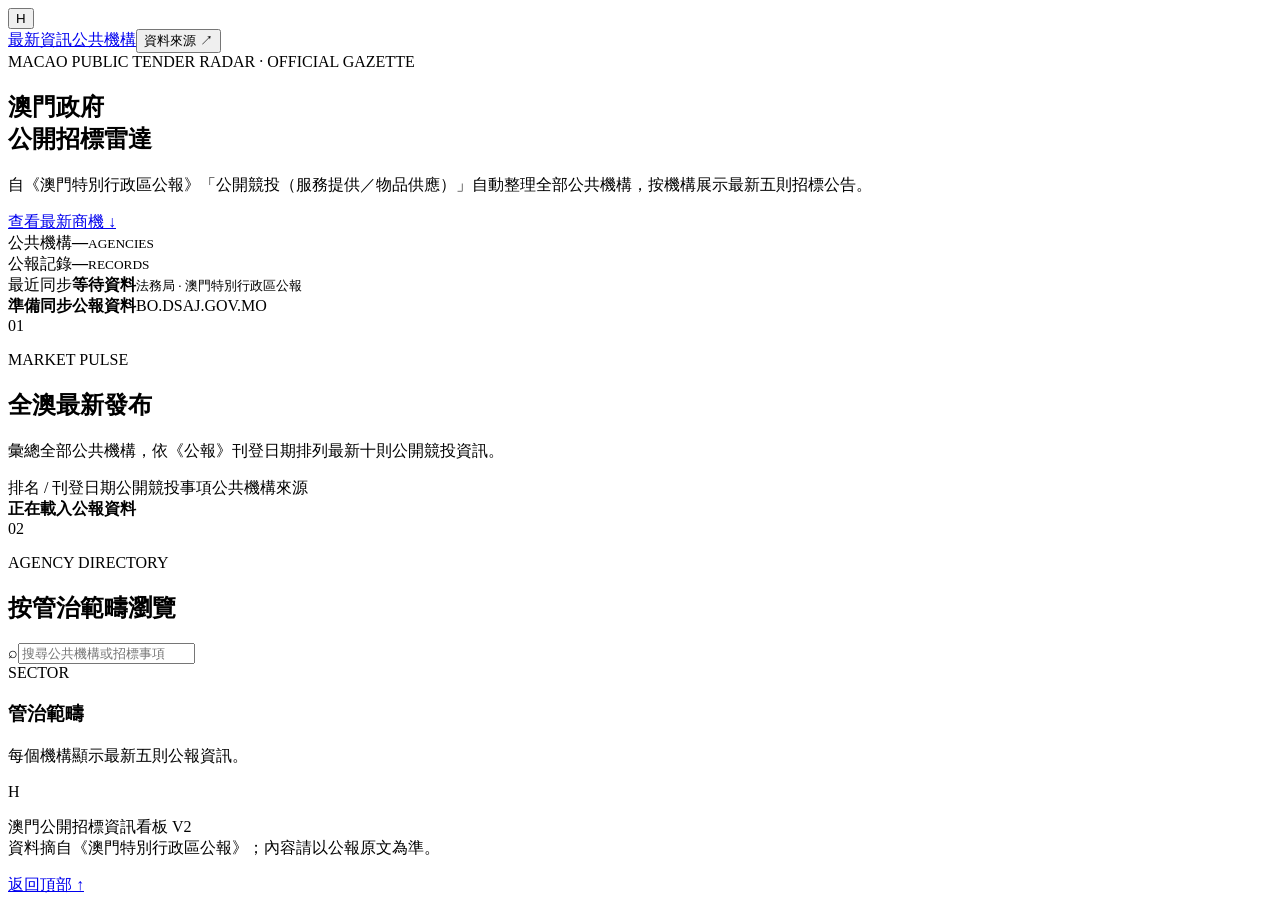
==== static/index.html @ 4c856a93 "feat: replace source modal with agency links" ====
<!doctype html><html lang="zh-Hant"><head><meta charset="UTF-8"><meta name="viewport" content="width=device-width,initial-scale=1"><meta name="description" content="澳門全部公共機構公開競投資訊"><title>H｜澳門公開招標資訊看板 V2</title><link rel="stylesheet" href="/style.css"></head><body>
<header class="site-header"><button class="brand" id="refreshAllButton" title="刷新全部公報資料">H</button><nav><a href="#latest">最新資訊</a><a href="#departments">公共機構</a><button id="sourcesButton">資料來源 ↗</button></nav></header>
<main id="top"><section class="hero"><div class="hero-copy"><span class="signal"><i></i> MACAO PUBLIC TENDER RADAR · OFFICIAL GAZETTE</span><h1>澳門政府<br><strong>公開招標雷達</strong></h1><p>自《澳門特別行政區公報》「公開競投（服務提供／物品供應）」自動整理全部公共機構，按機構展示最新五則招標公告。</p><a class="primary-action" href="#latest">查看最新商機 <span>↓</span></a></div><div class="hero-metrics"><div class="metric accent"><span>公共機構</span><strong id="agencyCount">—</strong><small>AGENCIES</small></div><div class="metric"><span>公報記錄</span><strong id="tenderCount">—</strong><small>RECORDS</small></div><div class="metric wide"><span>最近同步</span><strong id="updatedAt">等待資料</strong><small id="coverageText">法務局 · 澳門特別行政區公報</small></div></div></section>
<div class="refresh-strip"><span><i id="refreshIndicator"></i><b id="refreshStatus">準備同步公報資料</b></span><span id="refreshProgress">BO.DSAJ.GOV.MO</span></div>
<section class="latest-section page-section" id="latest"><div class="section-heading"><div><span class="section-index">01</span><p>MARKET PULSE</p><h2>全澳最新發布</h2></div><p class="section-intro">彙總全部公共機構，依《公報》刊登日期排列最新十則公開競投資訊。</p></div><div class="latest-board"><div class="latest-head"><span>排名 / 刊登日期</span><span>公開競投事項</span><span>公共機構</span><span>來源</span><span></span></div><div id="latestList" class="latest-list"><div class="board-empty"><b>正在載入公報資料</b></div></div></div></section>
<section class="department-section page-section" id="departments"><div class="section-heading department-heading"><div><span class="section-index">02</span><p>AGENCY DIRECTORY</p><h2>按管治範疇瀏覽</h2></div><label class="search-box"><span>⌕</span><input id="searchInput" type="search" placeholder="搜尋公共機構或招標事項"></label></div><nav class="category-tabs" id="categoryTabs" aria-label="管治範疇"></nav><div class="category-summary"><div><span id="categoryEnglish">SECTOR</span><h3 id="categoryName">管治範疇</h3></div><p id="resultSummary">每個機構顯示最新五則公報資訊。</p></div><div id="agencyGrid" class="agency-grid"></div></section></main>
<footer><div class="footer-brand">H</div><p>澳門公開招標資訊看板 V2<br><span>資料摘自《澳門特別行政區公報》；內容請以公報原文為準。</span></p><a href="#top">返回頂部 ↑</a></footer>
<dialog id="sourcesDialog"><div class="dialog-heading"><div><small>AGENCY PROCUREMENT LINKS</small><h2>資料來源</h2></div><button id="closeDialog">×</button></div><div id="sourceDirectory" class="source-directory"><div class="board-empty">正在載入資料來源…</div></div></dialog><script src="/app.js" defer></script></body></html>
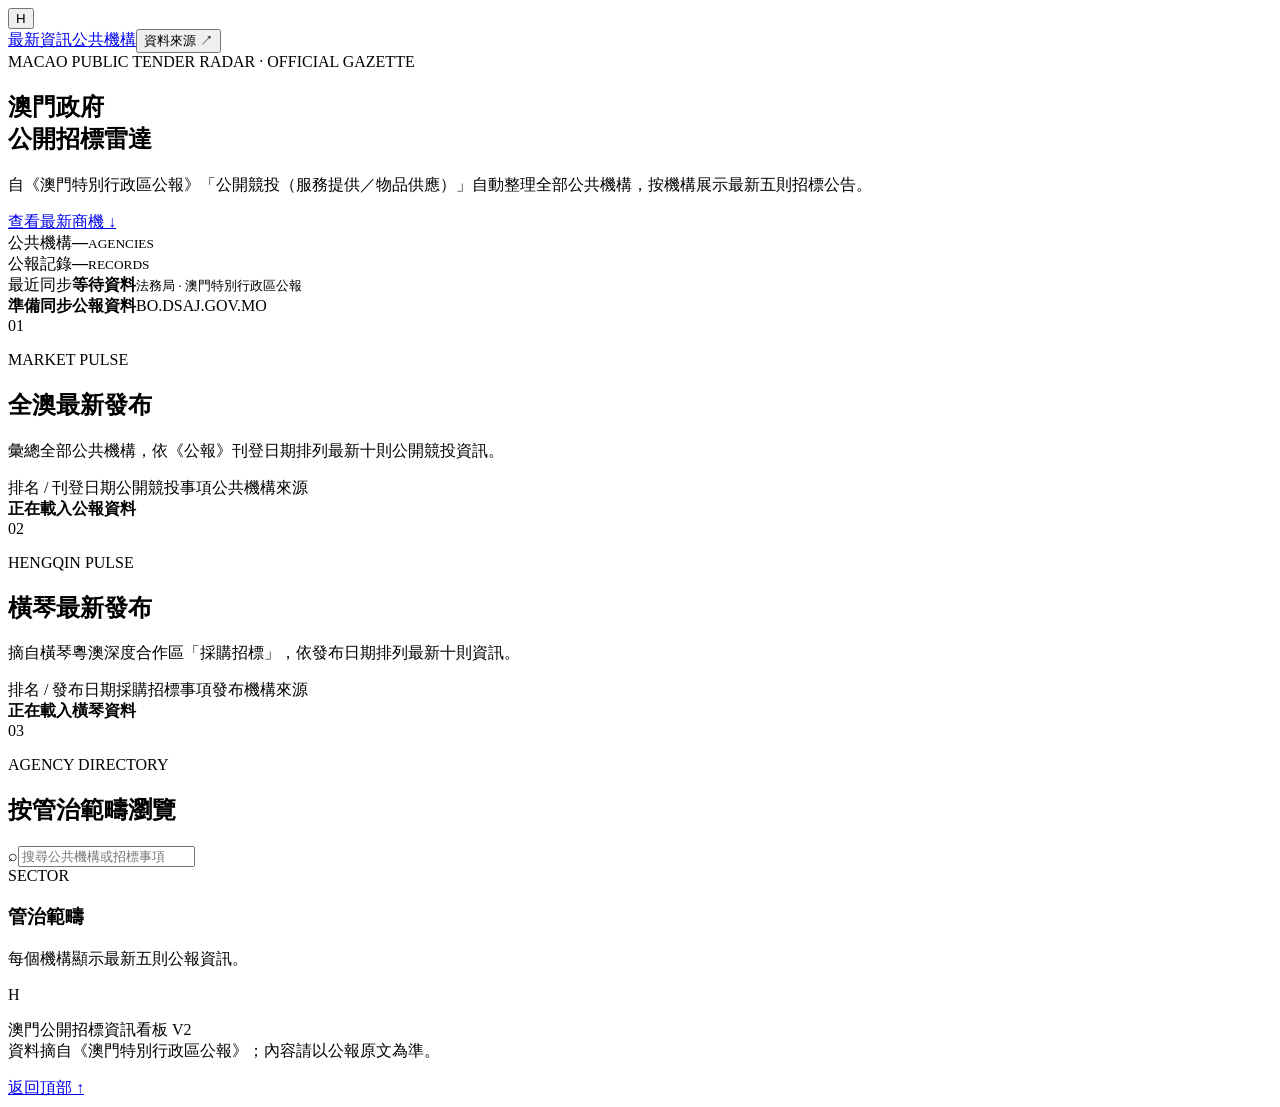
==== commit 9d775d79: "feat: add latest Hengqin procurement feed" ====
--- a/static/index.html
+++ b/static/index.html
@@ -3,6 +3,7 @@
 <main id="top"><section class="hero"><div class="hero-copy"><span class="signal"><i></i> MACAO PUBLIC TENDER RADAR · OFFICIAL GAZETTE</span><h1>澳門政府<br><strong>公開招標雷達</strong></h1><p>自《澳門特別行政區公報》「公開競投（服務提供／物品供應）」自動整理全部公共機構，按機構展示最新五則招標公告。</p><a class="primary-action" href="#latest">查看最新商機 <span>↓</span></a></div><div class="hero-metrics"><div class="metric accent"><span>公共機構</span><strong id="agencyCount">—</strong><small>AGENCIES</small></div><div class="metric"><span>公報記錄</span><strong id="tenderCount">—</strong><small>RECORDS</small></div><div class="metric wide"><span>最近同步</span><strong id="updatedAt">等待資料</strong><small id="coverageText">法務局 · 澳門特別行政區公報</small></div></div></section>
 <div class="refresh-strip"><span><i id="refreshIndicator"></i><b id="refreshStatus">準備同步公報資料</b></span><span id="refreshProgress">BO.DSAJ.GOV.MO</span></div>
 <section class="latest-section page-section" id="latest"><div class="section-heading"><div><span class="section-index">01</span><p>MARKET PULSE</p><h2>全澳最新發布</h2></div><p class="section-intro">彙總全部公共機構，依《公報》刊登日期排列最新十則公開競投資訊。</p></div><div class="latest-board"><div class="latest-head"><span>排名 / 刊登日期</span><span>公開競投事項</span><span>公共機構</span><span>來源</span><span></span></div><div id="latestList" class="latest-list"><div class="board-empty"><b>正在載入公報資料</b></div></div></div></section>
-<section class="department-section page-section" id="departments"><div class="section-heading department-heading"><div><span class="section-index">02</span><p>AGENCY DIRECTORY</p><h2>按管治範疇瀏覽</h2></div><label class="search-box"><span>⌕</span><input id="searchInput" type="search" placeholder="搜尋公共機構或招標事項"></label></div><nav class="category-tabs" id="categoryTabs" aria-label="管治範疇"></nav><div class="category-summary"><div><span id="categoryEnglish">SECTOR</span><h3 id="categoryName">管治範疇</h3></div><p id="resultSummary">每個機構顯示最新五則公報資訊。</p></div><div id="agencyGrid" class="agency-grid"></div></section></main>
+<section class="hengqin-section page-section" id="hengqin"><div class="section-heading"><div><span class="section-index">02</span><p>HENGQIN PULSE</p><h2>橫琴最新發布</h2></div><p class="section-intro">摘自橫琴粵澳深度合作區「採購招標」，依發布日期排列最新十則資訊。</p></div><div class="latest-board"><div class="latest-head"><span>排名 / 發布日期</span><span>採購招標事項</span><span>發布機構</span><span>來源</span><span></span></div><div id="hengqinList" class="latest-list"><div class="board-empty"><b>正在載入橫琴資料</b></div></div></div></section>
+<section class="department-section page-section" id="departments"><div class="section-heading department-heading"><div><span class="section-index">03</span><p>AGENCY DIRECTORY</p><h2>按管治範疇瀏覽</h2></div><label class="search-box"><span>⌕</span><input id="searchInput" type="search" placeholder="搜尋公共機構或招標事項"></label></div><nav class="category-tabs" id="categoryTabs" aria-label="管治範疇"></nav><div class="category-summary"><div><span id="categoryEnglish">SECTOR</span><h3 id="categoryName">管治範疇</h3></div><p id="resultSummary">每個機構顯示最新五則公報資訊。</p></div><div id="agencyGrid" class="agency-grid"></div></section></main>
 <footer><div class="footer-brand">H</div><p>澳門公開招標資訊看板 V2<br><span>資料摘自《澳門特別行政區公報》；內容請以公報原文為準。</span></p><a href="#top">返回頂部 ↑</a></footer>
-<dialog id="sourcesDialog"><div class="dialog-heading"><div><small>AGENCY PROCUREMENT LINKS</small><h2>資料來源</h2></div><button id="closeDialog">×</button></div><div id="sourceDirectory" class="source-directory"><div class="board-empty">正在載入資料來源…</div></div></dialog><script src="/app.js" defer></script></body></html>
+<dialog id="sourcesDialog"><div class="dialog-heading"><div><small>AGENCY PROCUREMENT LINKS</small><h2>資料來源</h2></div><button id="closeDialog">×</button></div><div id="sourceDirectory" class="source-directory"><div class="board-empty">正在載入資料來源…</div></div></dialog><script src="/app.js?v=20260818-2" defer></script></body></html>
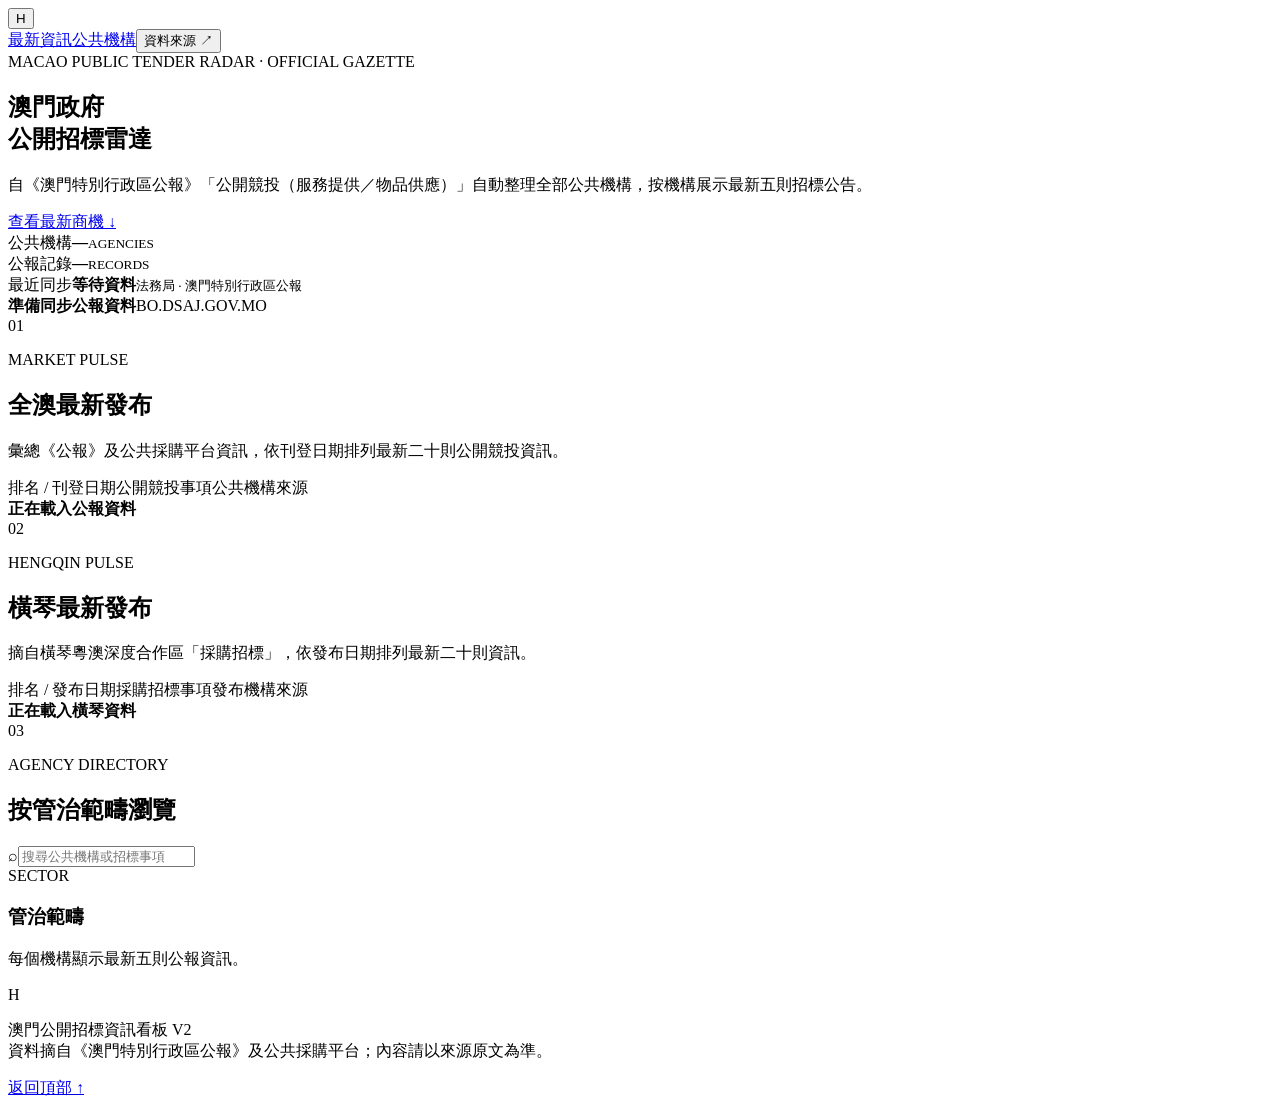
==== commit b7128913: "feat: aggregate public procurement platform tenders" ====
--- a/static/index.html
+++ b/static/index.html
@@ -2,8 +2,8 @@
 <header class="site-header"><button class="brand" id="refreshAllButton" title="刷新全部公報資料">H</button><nav><a href="#latest">最新資訊</a><a href="#departments">公共機構</a><button id="sourcesButton">資料來源 ↗</button></nav></header>
 <main id="top"><section class="hero"><div class="hero-copy"><span class="signal"><i></i> MACAO PUBLIC TENDER RADAR · OFFICIAL GAZETTE</span><h1>澳門政府<br><strong>公開招標雷達</strong></h1><p>自《澳門特別行政區公報》「公開競投（服務提供／物品供應）」自動整理全部公共機構，按機構展示最新五則招標公告。</p><a class="primary-action" href="#latest">查看最新商機 <span>↓</span></a></div><div class="hero-metrics"><div class="metric accent"><span>公共機構</span><strong id="agencyCount">—</strong><small>AGENCIES</small></div><div class="metric"><span>公報記錄</span><strong id="tenderCount">—</strong><small>RECORDS</small></div><div class="metric wide"><span>最近同步</span><strong id="updatedAt">等待資料</strong><small id="coverageText">法務局 · 澳門特別行政區公報</small></div></div></section>
 <div class="refresh-strip"><span><i id="refreshIndicator"></i><b id="refreshStatus">準備同步公報資料</b></span><span id="refreshProgress">BO.DSAJ.GOV.MO</span></div>
-<section class="latest-section page-section" id="latest"><div class="section-heading"><div><span class="section-index">01</span><p>MARKET PULSE</p><h2>全澳最新發布</h2></div><p class="section-intro">彙總全部公共機構，依《公報》刊登日期排列最新十則公開競投資訊。</p></div><div class="latest-board"><div class="latest-head"><span>排名 / 刊登日期</span><span>公開競投事項</span><span>公共機構</span><span>來源</span><span></span></div><div id="latestList" class="latest-list"><div class="board-empty"><b>正在載入公報資料</b></div></div></div></section>
-<section class="hengqin-section page-section" id="hengqin"><div class="section-heading"><div><span class="section-index">02</span><p>HENGQIN PULSE</p><h2>橫琴最新發布</h2></div><p class="section-intro">摘自橫琴粵澳深度合作區「採購招標」，依發布日期排列最新十則資訊。</p></div><div class="latest-board"><div class="latest-head"><span>排名 / 發布日期</span><span>採購招標事項</span><span>發布機構</span><span>來源</span><span></span></div><div id="hengqinList" class="latest-list"><div class="board-empty"><b>正在載入橫琴資料</b></div></div></div></section>
+<section class="latest-section page-section" id="latest"><div class="section-heading"><div><span class="section-index">01</span><p>MARKET PULSE</p><h2>全澳最新發布</h2></div><p class="section-intro">彙總《公報》及公共採購平台資訊，依刊登日期排列最新二十則公開競投資訊。</p></div><div class="latest-board"><div class="latest-head"><span>排名 / 刊登日期</span><span>公開競投事項</span><span>公共機構</span><span>來源</span><span></span></div><div id="latestList" class="latest-list"><div class="board-empty"><b>正在載入公報資料</b></div></div></div></section>
+<section class="hengqin-section page-section" id="hengqin"><div class="section-heading"><div><span class="section-index">02</span><p>HENGQIN PULSE</p><h2>橫琴最新發布</h2></div><p class="section-intro">摘自橫琴粵澳深度合作區「採購招標」，依發布日期排列最新二十則資訊。</p></div><div class="latest-board"><div class="latest-head"><span>排名 / 發布日期</span><span>採購招標事項</span><span>發布機構</span><span>來源</span><span></span></div><div id="hengqinList" class="latest-list"><div class="board-empty"><b>正在載入橫琴資料</b></div></div></div></section>
 <section class="department-section page-section" id="departments"><div class="section-heading department-heading"><div><span class="section-index">03</span><p>AGENCY DIRECTORY</p><h2>按管治範疇瀏覽</h2></div><label class="search-box"><span>⌕</span><input id="searchInput" type="search" placeholder="搜尋公共機構或招標事項"></label></div><nav class="category-tabs" id="categoryTabs" aria-label="管治範疇"></nav><div class="category-summary"><div><span id="categoryEnglish">SECTOR</span><h3 id="categoryName">管治範疇</h3></div><p id="resultSummary">每個機構顯示最新五則公報資訊。</p></div><div id="agencyGrid" class="agency-grid"></div></section></main>
-<footer><div class="footer-brand">H</div><p>澳門公開招標資訊看板 V2<br><span>資料摘自《澳門特別行政區公報》；內容請以公報原文為準。</span></p><a href="#top">返回頂部 ↑</a></footer>
-<dialog id="sourcesDialog"><div class="dialog-heading"><div><small>AGENCY PROCUREMENT LINKS</small><h2>資料來源</h2></div><button id="closeDialog">×</button></div><div id="sourceDirectory" class="source-directory"><div class="board-empty">正在載入資料來源…</div></div></dialog><script src="/app.js?v=20260818-2" defer></script></body></html>
+<footer><div class="footer-brand">H</div><p>澳門公開招標資訊看板 V2<br><span>資料摘自《澳門特別行政區公報》及公共採購平台；內容請以來源原文為準。</span></p><a href="#top">返回頂部 ↑</a></footer>
+<dialog id="sourcesDialog"><div class="dialog-heading"><div><small>AGENCY PROCUREMENT LINKS</small><h2>資料來源</h2></div><button id="closeDialog">×</button></div><div id="sourceDirectory" class="source-directory"><div class="board-empty">正在載入資料來源…</div></div></dialog><script src="/search-normalizer.js?v=20260903-1" defer></script><script src="/app.js?v=20260916-1" defer></script></body></html>
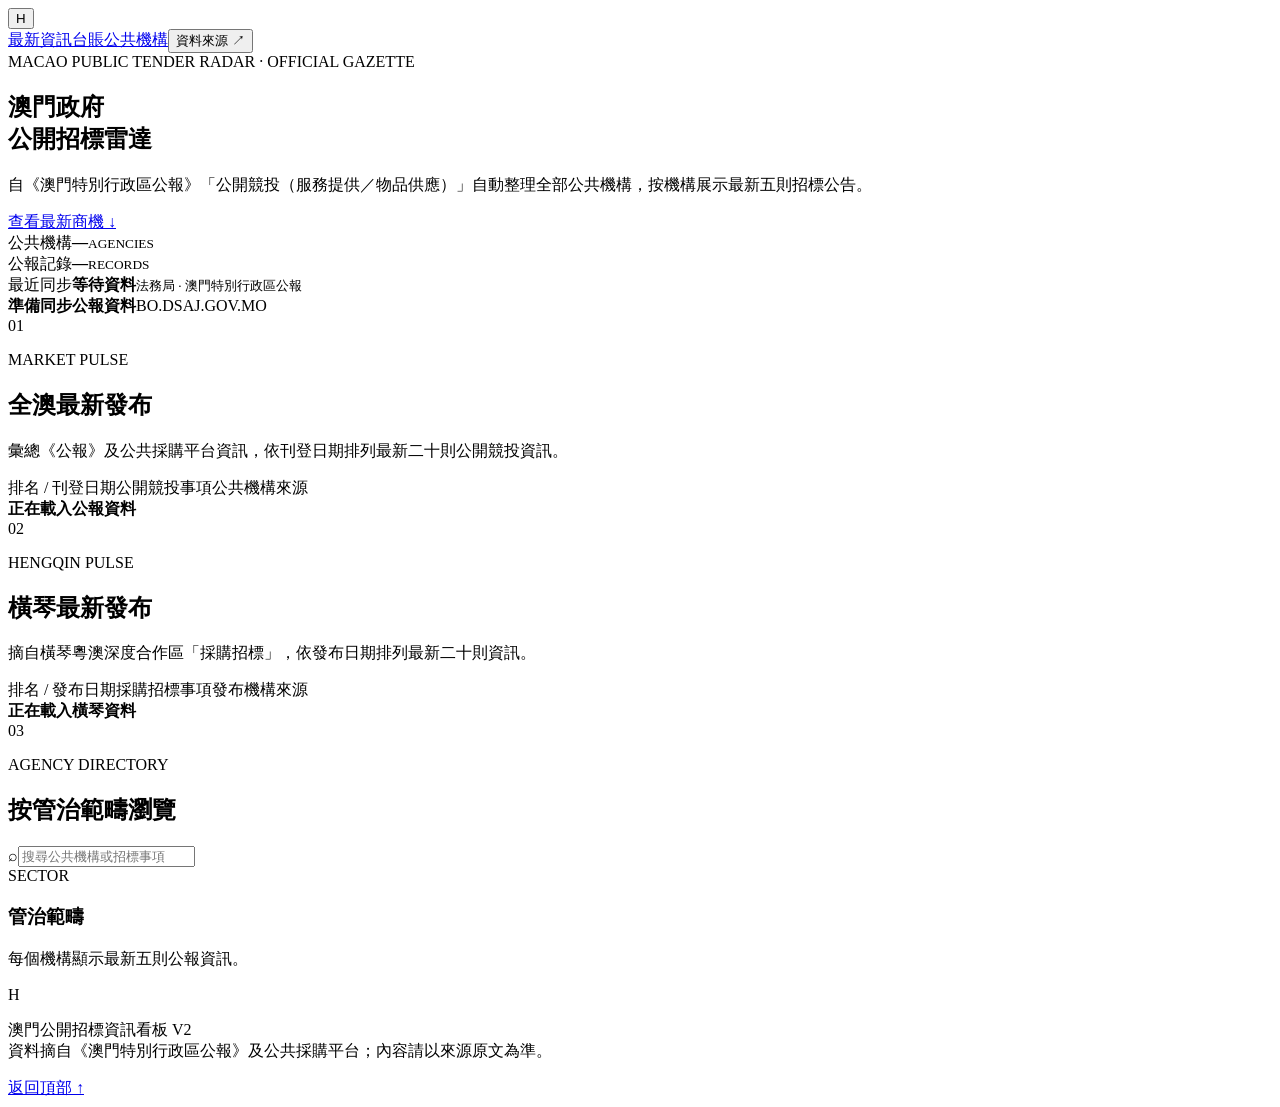
==== commit 65ff377a: "Add protected monthly tender decision ledger" ====
--- a/static/index.html
+++ b/static/index.html
@@ -1,5 +1,5 @@
 <!doctype html><html lang="zh-Hant"><head><meta charset="UTF-8"><meta name="viewport" content="width=device-width,initial-scale=1"><meta name="description" content="澳門全部公共機構公開競投資訊"><title>H｜澳門公開招標資訊看板 V2</title><link rel="stylesheet" href="/style.css"></head><body>
-<header class="site-header"><button class="brand" id="refreshAllButton" title="刷新全部公報資料">H</button><nav><a href="#latest">最新資訊</a><a href="#departments">公共機構</a><button id="sourcesButton">資料來源 ↗</button></nav></header>
+<header class="site-header"><button class="brand" id="refreshAllButton" title="刷新全部公報資料">H</button><nav><a href="#latest">最新資訊</a><a class="ledger-link" href="/ledger.html">台賬</a><a href="#departments">公共機構</a><button id="sourcesButton">資料來源 ↗</button></nav></header>
 <main id="top"><section class="hero"><div class="hero-copy"><span class="signal"><i></i> MACAO PUBLIC TENDER RADAR · OFFICIAL GAZETTE</span><h1>澳門政府<br><strong>公開招標雷達</strong></h1><p>自《澳門特別行政區公報》「公開競投（服務提供／物品供應）」自動整理全部公共機構，按機構展示最新五則招標公告。</p><a class="primary-action" href="#latest">查看最新商機 <span>↓</span></a></div><div class="hero-metrics"><div class="metric accent"><span>公共機構</span><strong id="agencyCount">—</strong><small>AGENCIES</small></div><div class="metric"><span>公報記錄</span><strong id="tenderCount">—</strong><small>RECORDS</small></div><div class="metric wide"><span>最近同步</span><strong id="updatedAt">等待資料</strong><small id="coverageText">法務局 · 澳門特別行政區公報</small></div></div></section>
 <div class="refresh-strip"><span><i id="refreshIndicator"></i><b id="refreshStatus">準備同步公報資料</b></span><span id="refreshProgress">BO.DSAJ.GOV.MO</span></div>
 <section class="latest-section page-section" id="latest"><div class="section-heading"><div><span class="section-index">01</span><p>MARKET PULSE</p><h2>全澳最新發布</h2></div><p class="section-intro">彙總《公報》及公共採購平台資訊，依刊登日期排列最新二十則公開競投資訊。</p></div><div class="latest-board"><div class="latest-head"><span>排名 / 刊登日期</span><span>公開競投事項</span><span>公共機構</span><span>來源</span><span></span></div><div id="latestList" class="latest-list"><div class="board-empty"><b>正在載入公報資料</b></div></div></div></section>
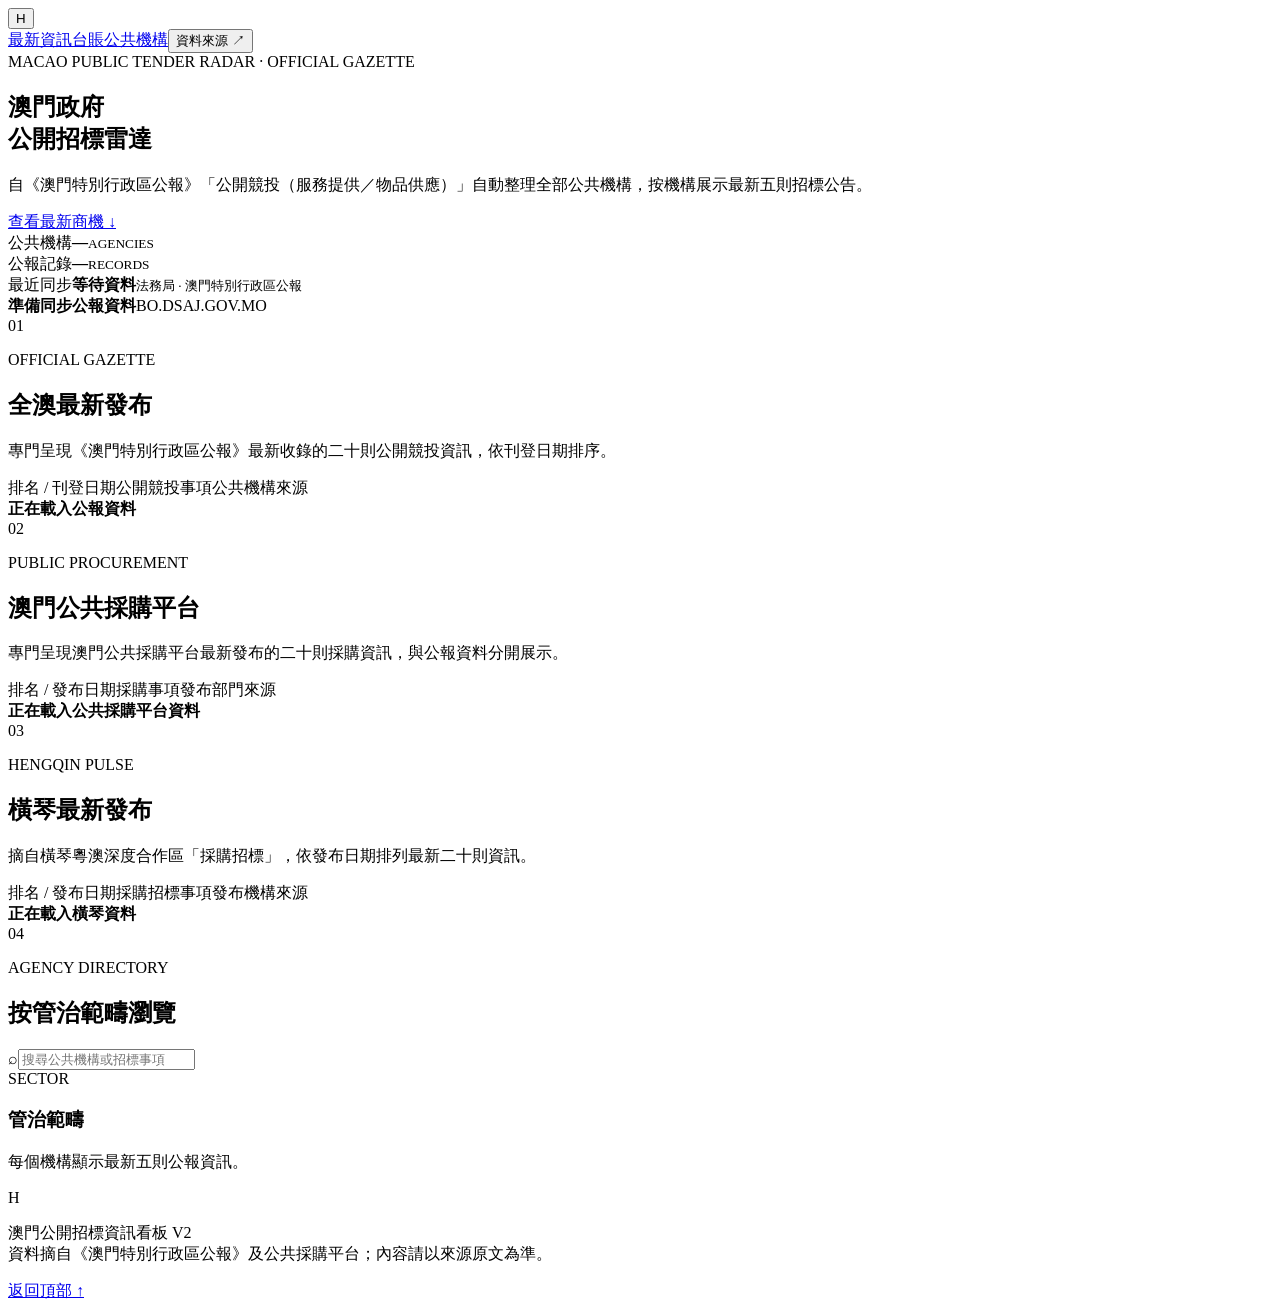
==== commit 2773e785: "Split latest tenders into three source sections" ====
--- a/static/index.html
+++ b/static/index.html
@@ -2,8 +2,9 @@
 <header class="site-header"><button class="brand" id="refreshAllButton" title="刷新全部公報資料">H</button><nav><a href="#latest">最新資訊</a><a class="ledger-link" href="/ledger.html">台賬</a><a href="#departments">公共機構</a><button id="sourcesButton">資料來源 ↗</button></nav></header>
 <main id="top"><section class="hero"><div class="hero-copy"><span class="signal"><i></i> MACAO PUBLIC TENDER RADAR · OFFICIAL GAZETTE</span><h1>澳門政府<br><strong>公開招標雷達</strong></h1><p>自《澳門特別行政區公報》「公開競投（服務提供／物品供應）」自動整理全部公共機構，按機構展示最新五則招標公告。</p><a class="primary-action" href="#latest">查看最新商機 <span>↓</span></a></div><div class="hero-metrics"><div class="metric accent"><span>公共機構</span><strong id="agencyCount">—</strong><small>AGENCIES</small></div><div class="metric"><span>公報記錄</span><strong id="tenderCount">—</strong><small>RECORDS</small></div><div class="metric wide"><span>最近同步</span><strong id="updatedAt">等待資料</strong><small id="coverageText">法務局 · 澳門特別行政區公報</small></div></div></section>
 <div class="refresh-strip"><span><i id="refreshIndicator"></i><b id="refreshStatus">準備同步公報資料</b></span><span id="refreshProgress">BO.DSAJ.GOV.MO</span></div>
-<section class="latest-section page-section" id="latest"><div class="section-heading"><div><span class="section-index">01</span><p>MARKET PULSE</p><h2>全澳最新發布</h2></div><p class="section-intro">彙總《公報》及公共採購平台資訊，依刊登日期排列最新二十則公開競投資訊。</p></div><div class="latest-board"><div class="latest-head"><span>排名 / 刊登日期</span><span>公開競投事項</span><span>公共機構</span><span>來源</span><span></span></div><div id="latestList" class="latest-list"><div class="board-empty"><b>正在載入公報資料</b></div></div></div></section>
-<section class="hengqin-section page-section" id="hengqin"><div class="section-heading"><div><span class="section-index">02</span><p>HENGQIN PULSE</p><h2>橫琴最新發布</h2></div><p class="section-intro">摘自橫琴粵澳深度合作區「採購招標」，依發布日期排列最新二十則資訊。</p></div><div class="latest-board"><div class="latest-head"><span>排名 / 發布日期</span><span>採購招標事項</span><span>發布機構</span><span>來源</span><span></span></div><div id="hengqinList" class="latest-list"><div class="board-empty"><b>正在載入橫琴資料</b></div></div></div></section>
-<section class="department-section page-section" id="departments"><div class="section-heading department-heading"><div><span class="section-index">03</span><p>AGENCY DIRECTORY</p><h2>按管治範疇瀏覽</h2></div><label class="search-box"><span>⌕</span><input id="searchInput" type="search" placeholder="搜尋公共機構或招標事項"></label></div><nav class="category-tabs" id="categoryTabs" aria-label="管治範疇"></nav><div class="category-summary"><div><span id="categoryEnglish">SECTOR</span><h3 id="categoryName">管治範疇</h3></div><p id="resultSummary">每個機構顯示最新五則公報資訊。</p></div><div id="agencyGrid" class="agency-grid"></div></section></main>
+<section class="latest-section page-section" id="latest"><div class="section-heading"><div><span class="section-index">01</span><p>OFFICIAL GAZETTE</p><h2>全澳最新發布</h2></div><p class="section-intro">專門呈現《澳門特別行政區公報》最新收錄的二十則公開競投資訊，依刊登日期排序。</p></div><div class="latest-board"><div class="latest-head"><span>排名 / 刊登日期</span><span>公開競投事項</span><span>公共機構</span><span>來源</span><span></span></div><div id="latestList" class="latest-list"><div class="board-empty"><b>正在載入公報資料</b></div></div></div></section>
+<section class="pcp-section page-section" id="pcp"><div class="section-heading"><div><span class="section-index">02</span><p>PUBLIC PROCUREMENT</p><h2>澳門公共採購平台</h2></div><p class="section-intro">專門呈現澳門公共採購平台最新發布的二十則採購資訊，與公報資料分開展示。</p></div><div class="latest-board"><div class="latest-head"><span>排名 / 發布日期</span><span>採購事項</span><span>發布部門</span><span>來源</span><span></span></div><div id="pcpList" class="latest-list"><div class="board-empty"><b>正在載入公共採購平台資料</b></div></div></div></section>
+<section class="hengqin-section page-section" id="hengqin"><div class="section-heading"><div><span class="section-index">03</span><p>HENGQIN PULSE</p><h2>橫琴最新發布</h2></div><p class="section-intro">摘自橫琴粵澳深度合作區「採購招標」，依發布日期排列最新二十則資訊。</p></div><div class="latest-board"><div class="latest-head"><span>排名 / 發布日期</span><span>採購招標事項</span><span>發布機構</span><span>來源</span><span></span></div><div id="hengqinList" class="latest-list"><div class="board-empty"><b>正在載入橫琴資料</b></div></div></div></section>
+<section class="department-section page-section" id="departments"><div class="section-heading department-heading"><div><span class="section-index">04</span><p>AGENCY DIRECTORY</p><h2>按管治範疇瀏覽</h2></div><label class="search-box"><span>⌕</span><input id="searchInput" type="search" placeholder="搜尋公共機構或招標事項"></label></div><nav class="category-tabs" id="categoryTabs" aria-label="管治範疇"></nav><div class="category-summary"><div><span id="categoryEnglish">SECTOR</span><h3 id="categoryName">管治範疇</h3></div><p id="resultSummary">每個機構顯示最新五則公報資訊。</p></div><div id="agencyGrid" class="agency-grid"></div></section></main>
 <footer><div class="footer-brand">H</div><p>澳門公開招標資訊看板 V2<br><span>資料摘自《澳門特別行政區公報》及公共採購平台；內容請以來源原文為準。</span></p><a href="#top">返回頂部 ↑</a></footer>
 <dialog id="sourcesDialog"><div class="dialog-heading"><div><small>AGENCY PROCUREMENT LINKS</small><h2>資料來源</h2></div><button id="closeDialog">×</button></div><div id="sourceDirectory" class="source-directory"><div class="board-empty">正在載入資料來源…</div></div></dialog><script src="/search-normalizer.js?v=20260903-1" defer></script><script src="/app.js?v=20260916-1" defer></script></body></html>
